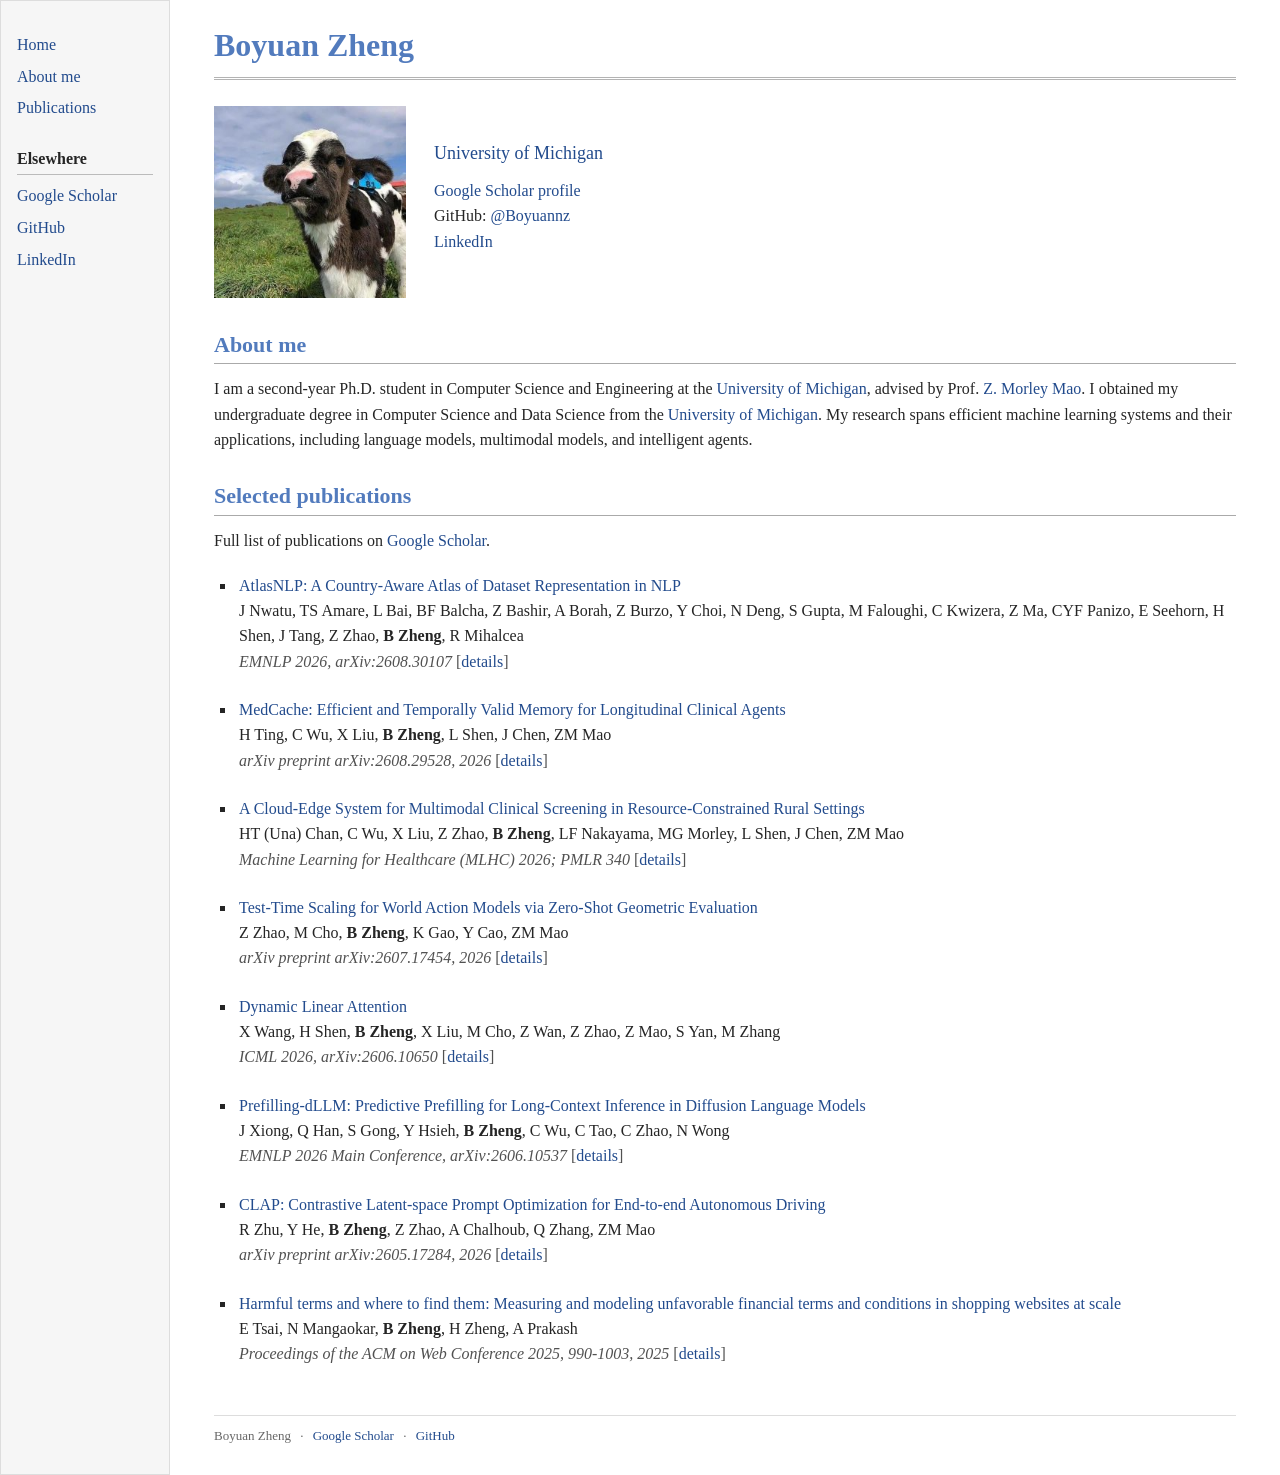
==== index.html @ da9f7f33 "Publish academic personal homepage" ====
<!doctype html>
<html lang="en"><head><meta charset="utf-8"><meta name="viewport" content="width=device-width, initial-scale=1"><title>Boyuan Zheng | University of Michigan</title><meta name="description" content="Boyuan Zheng, Ph.D. student in Computer Science and Engineering at the University of Michigan. Research and publications."><link rel="icon" href="/favicon.svg" type="image/svg+xml"><link rel="stylesheet" href="/style.css"></head><body>    <div class="academic-layout">
      <a class="skip-link" href="#main">Skip to content</a>
      <aside class="academic-sidebar">
        <nav aria-label="Main navigation">
          <a href="#home">Home</a>
          <a href="#about">About me</a>
          <a href="#publications">Publications</a>
          <div class="menu-category">Elsewhere</div>
          <a href="https://scholar.google.com/citations?user=x9AM0SQAAAAJ&amp;hl=en">Google Scholar</a>
          <a href="https://github.com/Boyuannz">GitHub</a>
          <a href="https://www.linkedin.com/in/boyuann-umich/">LinkedIn</a>
        </nav>
      </aside>
      <main id="main" class="academic-content">
        <header id="home"><h1>Boyuan Zheng</h1></header>
        <div class="profile">
          <img class="portrait" src="/portrait.jpg" width="192" height="192" alt="Boyuan Zheng’s Google Scholar avatar: a calf in a field" />
          <div class="profile-details">
            <p class="affiliation"><a href="https://cse.engin.umich.edu/">University of Michigan</a></p>
            <p><a href="https://scholar.google.com/citations?user=x9AM0SQAAAAJ&amp;hl=en">Google Scholar profile</a><br />
              GitHub: <a href="https://github.com/Boyuannz">@Boyuannz</a><br />
              <a href="https://www.linkedin.com/in/boyuann-umich/">LinkedIn</a></p>
          </div>
        </div>
        <section id="about">
          <h2>About me</h2>
          <p>I am a second-year Ph.D. student in Computer Science and Engineering at the <a href="https://cse.engin.umich.edu/">University of Michigan</a>, advised by Prof. <a href="https://web.eecs.umich.edu/~zmao/">Z. Morley Mao</a>. I obtained my undergraduate degree in Computer Science and Data Science from the <a href="https://cse.engin.umich.edu/">University of Michigan</a>. My research spans efficient machine learning systems and their applications, including language models, multimodal models, and intelligent agents.</p>
        </section>
        <section id="publications">
          <h2>Selected publications</h2>
          <p>Full list of publications on <a href="https://scholar.google.com/citations?user=x9AM0SQAAAAJ&amp;hl=en">Google Scholar</a>.</p>
          <ul class="publications">
            <li><a class="paper-title" href="https://arxiv.org/abs/2608.30107">AtlasNLP: A Country-Aware Atlas of Dataset Representation in NLP</a><div class="authors">J Nwatu, TS Amare, L Bai, BF Balcha, Z Bashir, A Borah, Z Burzo, Y Choi, N Deng, S Gupta, M Faloughi, C Kwizera, Z Ma, CYF Panizo, E Seehorn, H Shen, J Tang, Z Zhao, <strong>B Zheng</strong>, R Mihalcea</div><div class="venue">EMNLP 2026, arXiv:2608.30107 <span class="paper-link">[<a href="https://arxiv.org/abs/2608.30107">details</a>]</span></div></li>
<li><a class="paper-title" href="https://scholar.google.com/citations?view_op=view_citation&amp;hl=en&amp;oe=ASCII&amp;user=x9AM0SQAAAAJ&amp;pagesize=100&amp;citation_for_view=x9AM0SQAAAAJ:zYLM7Y9cAGgC">MedCache: Efficient and Temporally Valid Memory for Longitudinal Clinical Agents</a><div class="authors">H Ting, C Wu, X Liu, <strong>B Zheng</strong>, L Shen, J Chen, ZM Mao</div><div class="venue">arXiv preprint arXiv:2608.29528, 2026 <span class="paper-link">[<a href="https://scholar.google.com/citations?view_op=view_citation&amp;hl=en&amp;oe=ASCII&amp;user=x9AM0SQAAAAJ&amp;pagesize=100&amp;citation_for_view=x9AM0SQAAAAJ:zYLM7Y9cAGgC">details</a>]</span></div></li>
<li><a class="paper-title" href="https://arxiv.org/abs/2608.12745">A Cloud-Edge System for Multimodal Clinical Screening in Resource-Constrained Rural Settings</a><div class="authors">HT (Una) Chan, C Wu, X Liu, Z Zhao, <strong>B Zheng</strong>, LF Nakayama, MG Morley, L Shen, J Chen, ZM Mao</div><div class="venue">Machine Learning for Healthcare (MLHC) 2026; PMLR 340 <span class="paper-link">[<a href="https://arxiv.org/abs/2608.12745">details</a>]</span></div></li>
<li><a class="paper-title" href="https://scholar.google.com/citations?view_op=view_citation&amp;hl=en&amp;oe=ASCII&amp;user=x9AM0SQAAAAJ&amp;pagesize=100&amp;citation_for_view=x9AM0SQAAAAJ:qjMakFHDy7sC">Test-Time Scaling for World Action Models via Zero-Shot Geometric Evaluation</a><div class="authors">Z Zhao, M Cho, <strong>B Zheng</strong>, K Gao, Y Cao, ZM Mao</div><div class="venue">arXiv preprint arXiv:2607.17454, 2026 <span class="paper-link">[<a href="https://scholar.google.com/citations?view_op=view_citation&amp;hl=en&amp;oe=ASCII&amp;user=x9AM0SQAAAAJ&amp;pagesize=100&amp;citation_for_view=x9AM0SQAAAAJ:qjMakFHDy7sC">details</a>]</span></div></li>
<li><a class="paper-title" href="https://arxiv.org/abs/2606.10650">Dynamic Linear Attention</a><div class="authors">X Wang, H Shen, <strong>B Zheng</strong>, X Liu, M Cho, Z Wan, Z Zhao, Z Mao, S Yan, M Zhang</div><div class="venue">ICML 2026, arXiv:2606.10650 <span class="paper-link">[<a href="https://arxiv.org/abs/2606.10650">details</a>]</span></div></li>
<li><a class="paper-title" href="https://arxiv.org/abs/2606.10537">Prefilling-dLLM: Predictive Prefilling for Long-Context Inference in Diffusion Language Models</a><div class="authors">J Xiong, Q Han, S Gong, Y Hsieh, <strong>B Zheng</strong>, C Wu, C Tao, C Zhao, N Wong</div><div class="venue">EMNLP 2026 Main Conference, arXiv:2606.10537 <span class="paper-link">[<a href="https://arxiv.org/abs/2606.10537">details</a>]</span></div></li>
<li><a class="paper-title" href="https://scholar.google.com/citations?view_op=view_citation&amp;hl=en&amp;oe=ASCII&amp;user=x9AM0SQAAAAJ&amp;pagesize=100&amp;citation_for_view=x9AM0SQAAAAJ:d1gkVwhDpl0C">CLAP: Contrastive Latent-space Prompt Optimization for End-to-end Autonomous Driving</a><div class="authors">R Zhu, Y He, <strong>B Zheng</strong>, Z Zhao, A Chalhoub, Q Zhang, ZM Mao</div><div class="venue">arXiv preprint arXiv:2605.17284, 2026 <span class="paper-link">[<a href="https://scholar.google.com/citations?view_op=view_citation&amp;hl=en&amp;oe=ASCII&amp;user=x9AM0SQAAAAJ&amp;pagesize=100&amp;citation_for_view=x9AM0SQAAAAJ:d1gkVwhDpl0C">details</a>]</span></div></li>
<li><a class="paper-title" href="https://scholar.google.com/citations?view_op=view_citation&amp;hl=en&amp;oe=ASCII&amp;user=x9AM0SQAAAAJ&amp;pagesize=100&amp;citation_for_view=x9AM0SQAAAAJ:u5HHmVD_uO8C">Harmful terms and where to find them: Measuring and modeling unfavorable financial terms and conditions in shopping websites at scale</a><div class="authors">E Tsai, N Mangaokar, <strong>B Zheng</strong>, H Zheng, A Prakash</div><div class="venue">Proceedings of the ACM on Web Conference 2025, 990-1003, 2025 <span class="paper-link">[<a href="https://scholar.google.com/citations?view_op=view_citation&amp;hl=en&amp;oe=ASCII&amp;user=x9AM0SQAAAAJ&amp;pagesize=100&amp;citation_for_view=x9AM0SQAAAAJ:u5HHmVD_uO8C">details</a>]</span></div></li>
          </ul>
        </section>
        <footer>Boyuan Zheng <span aria-hidden="true">·</span> <a href="https://scholar.google.com/citations?user=x9AM0SQAAAAJ&amp;hl=en">Google Scholar</a> <span aria-hidden="true">·</span> <a href="https://github.com/Boyuannz">GitHub</a></footer>
      </main>
    </div></body></html>
---- style.css ----
:root {
  color-scheme: light;
  --background: #ffffff;
  --foreground: #252525;
  --primary: #224b8d;
  --sidebar: #f6f6f6;
  --border: #dddddd;
}
* { box-sizing: border-box; }
html { scroll-behavior: smooth; scroll-padding-top: 24px; }
body { margin: 0; background: var(--background); color: var(--foreground); font: 16px/1.6 Georgia, 'Times New Roman', serif; }
a { color: var(--primary); text-decoration: none; text-underline-offset: 4px; }
a:hover { text-decoration: underline; }
a:focus-visible { outline: 2px solid var(--primary); outline-offset: 4px; }
.academic-layout { --sidebar-width: 170px !important; align-items: stretch; min-height: 100vh; }
.academic-sidebar { flex-shrink: 0; height: auto; border: 1px solid var(--border); padding: 28px 16px; }
.academic-sidebar nav { position: sticky; top: 28px; }
.academic-sidebar nav > a { display: block; padding: 3px 0; }
.menu-category { margin-top: 22px; padding-bottom: 3px; margin-bottom: 5px; border-bottom: 1px solid #bbb; font-weight: bold; }
.academic-content { min-width: 0; flex: 1; max-width: 1130px; padding: 25px 44px 28px; }
h1 { margin: 0 0 26px; padding-bottom: 10px; border-bottom: 3px double #b3b3b3; color: #527bbd; font-size: 2rem; font-weight: 700; line-height: 1.3; }
.profile { display: flex; align-items: center; gap: 28px; margin: 0 0 32px; }
.portrait { width: 192px; height: 192px; object-fit: cover; flex-shrink: 0; }
.profile-details p { margin: 0 0 10px; }
.affiliation { font-size: 1.125rem; }
h2 { color: #527bbd; font-weight: 700; font-size: 1.375rem; line-height: 1.35; border-bottom: 1px solid #aaa; padding-bottom: 4px; margin: 28px 0 12px; }
p { margin: 10px 0; }
.publications { padding-left: 22px; list-style-type: square; margin: 20px 0 0; }
.publications li { padding-left: 3px; margin-bottom: 23px; }
.paper-title { font-weight: 500; }
.authors { line-height: 1.55; }
.venue { color: #515151; font-style: italic; }
.paper-link { font-style: normal; white-space: nowrap; }
.code-list { list-style-type: square; padding-left: 22px; margin: 12px 0; }
.language { margin-left: 12px; color: #626262; font-size: .875rem; }
footer { margin-top: 48px; padding-top: 10px; border-top: 1px solid #ddd; color: #686868; font-size: .8125rem; }
footer span { padding: 0 6px; }
.skip-link { position: fixed; top: -100px; left: 12px; z-index: 10; background: white; padding: 8px; }
.skip-link:focus { top: 12px; }
@media (max-width: 700px) {
 .academic-layout { flex-direction: column; }
 .academic-sidebar { width: 100% !important; padding: 12px 20px; border-width: 0 0 1px; }
 .academic-sidebar nav { display: flex; flex-wrap: wrap; gap: 4px 20px; position: static; }
 .academic-sidebar nav > a { padding: 5px 0; }
 .menu-category { display: none; }
 .academic-content { width: 100%; padding: 23px 22px; }
 h1 { font-size: 1.85rem; margin-bottom: 22px; }
 .profile { gap: 20px; align-items: flex-start; }
 .portrait { width: 132px; height: 148px; }
 .affiliation { font-size: 1rem; }
}
@media (max-width: 380px) { .profile { flex-direction: column; } }
@media (prefers-reduced-motion: reduce) { html { scroll-behavior: auto; } }

.academic-layout { display: flex; width: 100%; }
.academic-sidebar { width: 170px; background: var(--sidebar); }
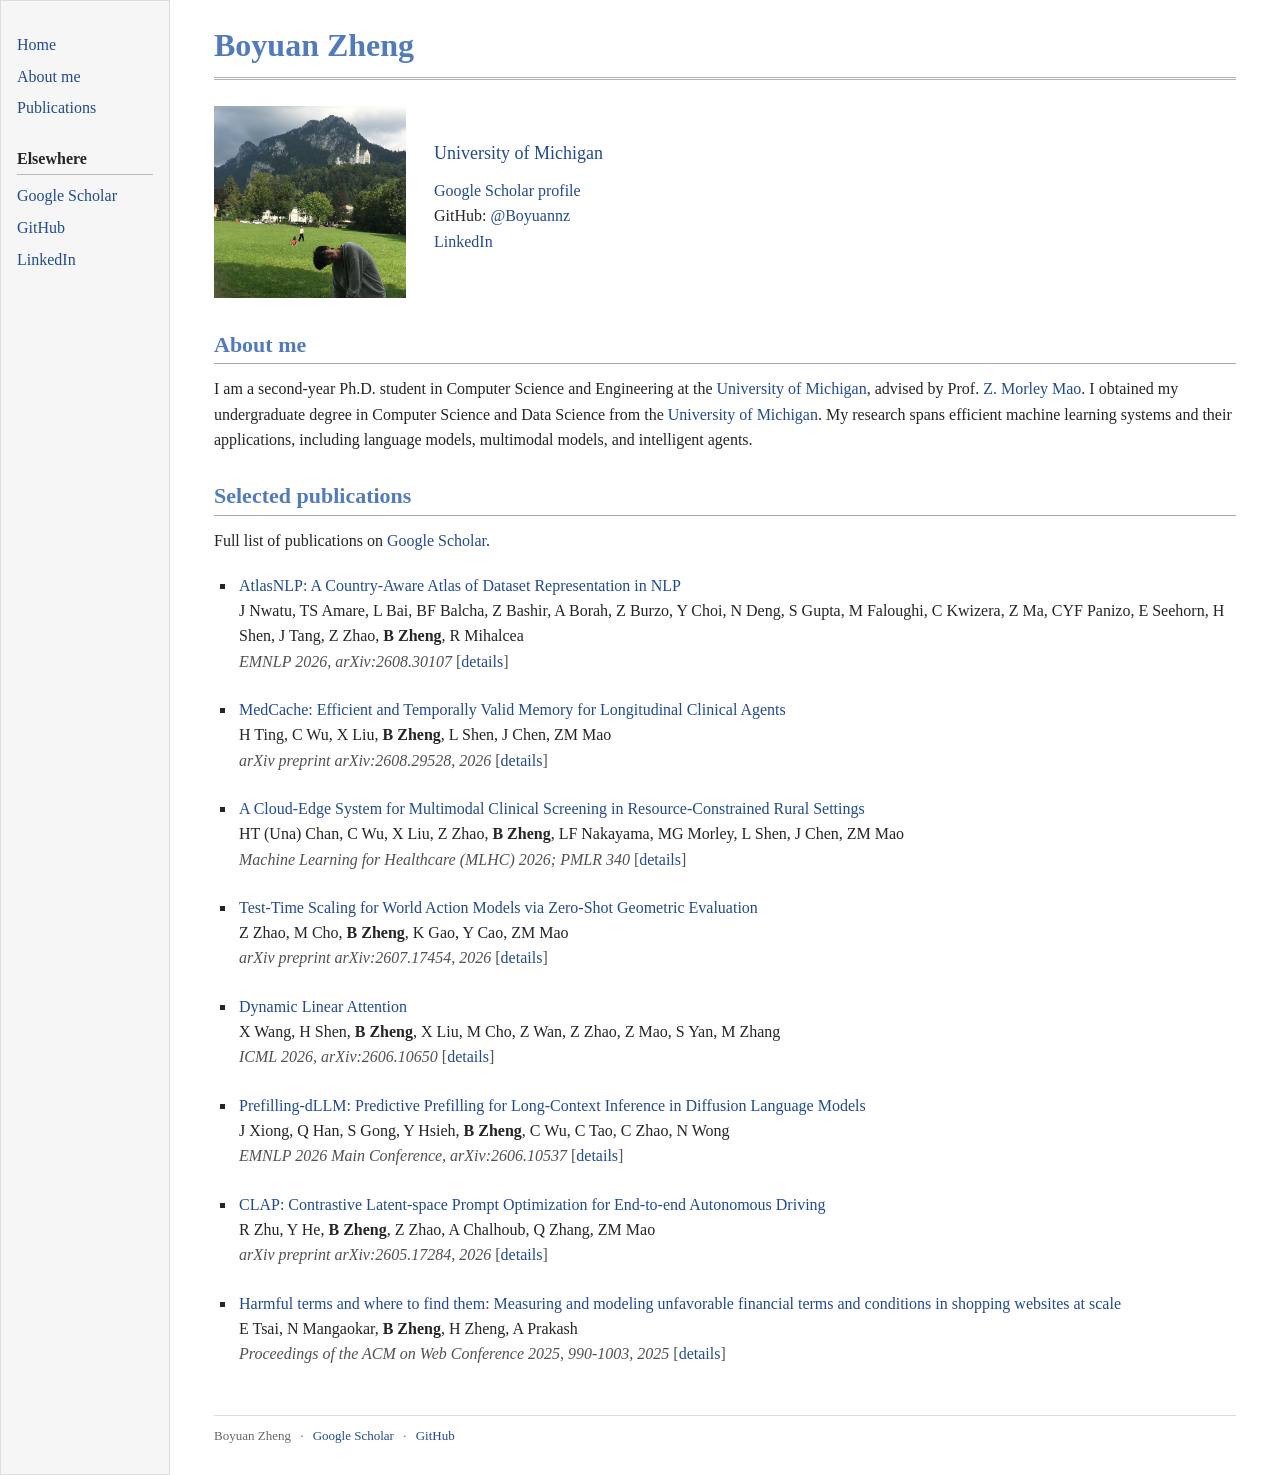
==== commit d290565f: "Replace homepage photo with supplied personal photo" ====
--- a/index.html
+++ b/index.html
@@ -15,7 +15,7 @@
       <main id="main" class="academic-content">
         <header id="home"><h1>Boyuan Zheng</h1></header>
         <div class="profile">
-          <img class="portrait" src="/portrait.jpg" width="192" height="192" alt="Boyuan Zheng’s Google Scholar avatar: a calf in a field" />
+          <img class="portrait" src="/portrait.jpg" width="192" height="192" alt="Boyuan Zheng outdoors with mountains and a castle in the background" />
           <div class="profile-details">
             <p class="affiliation"><a href="https://cse.engin.umich.edu/">University of Michigan</a></p>
             <p><a href="https://scholar.google.com/citations?user=x9AM0SQAAAAJ&amp;hl=en">Google Scholar profile</a><br />
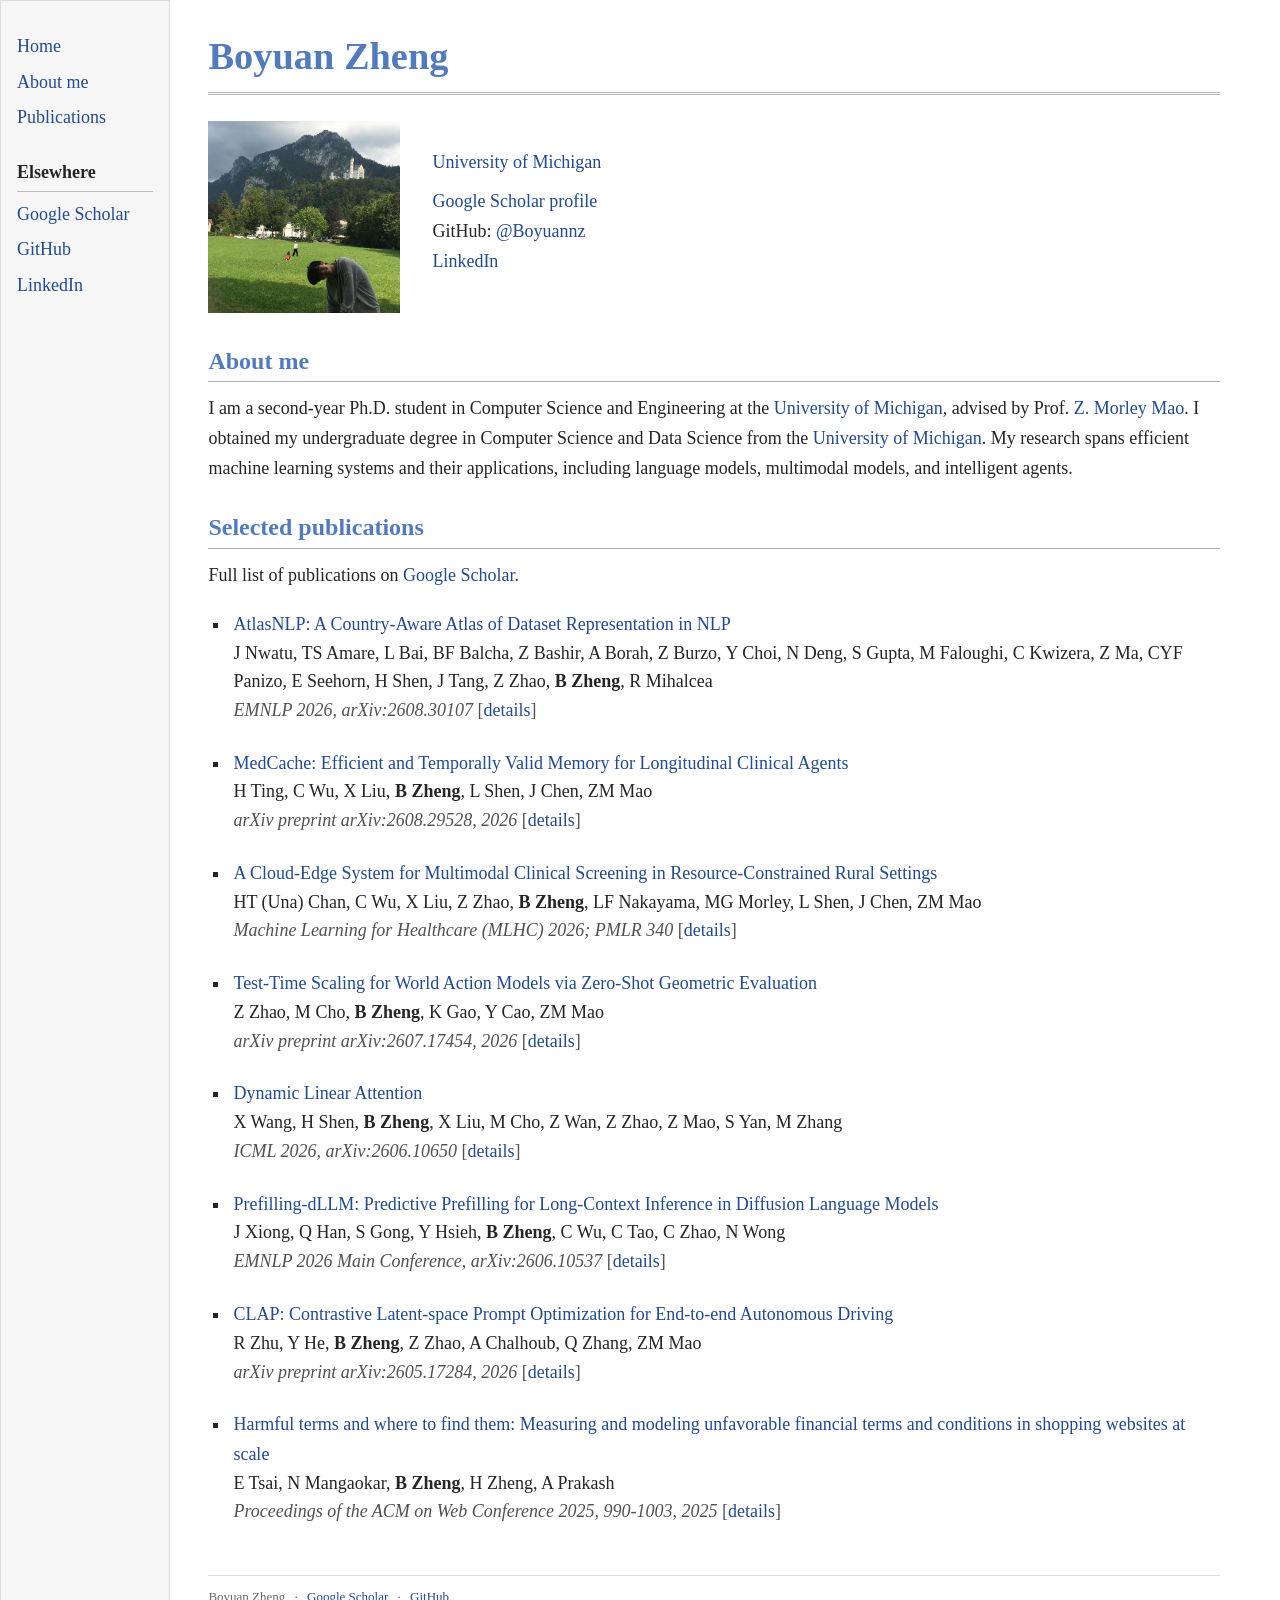
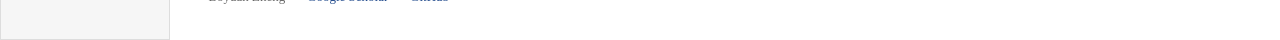
==== commit 80ddef02: "Adapt typography and layout to browser width" ====
--- a/index.html
+++ b/index.html
@@ -1,5 +1,5 @@
 <!doctype html>
-<html lang="en"><head><meta charset="utf-8"><meta name="viewport" content="width=device-width, initial-scale=1"><title>Boyuan Zheng | University of Michigan</title><meta name="description" content="Boyuan Zheng, Ph.D. student in Computer Science and Engineering at the University of Michigan. Research and publications."><link rel="icon" href="/favicon.svg" type="image/svg+xml"><link rel="stylesheet" href="/style.css"></head><body>    <div class="academic-layout">
+<html lang="en"><head><meta charset="utf-8"><meta name="viewport" content="width=device-width, initial-scale=1"><title>Boyuan Zheng</title><meta name="description" content="Boyuan Zheng, Ph.D. student in Computer Science and Engineering at the University of Michigan. Research and publications."><link rel="icon" href="/favicon.svg" type="image/svg+xml"><link rel="stylesheet" href="/style.css?v=responsive-1"></head><body>    <div class="academic-layout">
       <a class="skip-link" href="#main">Skip to content</a>
       <aside class="academic-sidebar">
         <nav aria-label="Main navigation">
@@ -15,7 +15,7 @@
       <main id="main" class="academic-content">
         <header id="home"><h1>Boyuan Zheng</h1></header>
         <div class="profile">
-          <img class="portrait" src="/portrait.jpg" width="192" height="192" alt="Boyuan Zheng outdoors with mountains and a castle in the background" />
+          <img class="portrait" src="/boyuan-photo.jpg" width="192" height="192" alt="Boyuan Zheng outdoors with mountains and a castle in the background" />
           <div class="profile-details">
             <p class="affiliation"><a href="https://cse.engin.umich.edu/">University of Michigan</a></p>
             <p><a href="https://scholar.google.com/citations?user=x9AM0SQAAAAJ&amp;hl=en">Google Scholar profile</a><br />
--- a/style.css
+++ b/style.css
@@ -8,7 +8,7 @@
 }
 * { box-sizing: border-box; }
 html { scroll-behavior: smooth; scroll-padding-top: 24px; }
-body { margin: 0; background: var(--background); color: var(--foreground); font: 16px/1.6 Georgia, 'Times New Roman', serif; }
+body { margin: 0; background: var(--background); color: var(--foreground); font: clamp(1rem, 0.94rem + 0.25vw, 1.125rem)/1.65 Georgia, 'Times New Roman', serif; }
 a { color: var(--primary); text-decoration: none; text-underline-offset: 4px; }
 a:hover { text-decoration: underline; }
 a:focus-visible { outline: 2px solid var(--primary); outline-offset: 4px; }
@@ -17,13 +17,13 @@
 .academic-sidebar nav { position: sticky; top: 28px; }
 .academic-sidebar nav > a { display: block; padding: 3px 0; }
 .menu-category { margin-top: 22px; padding-bottom: 3px; margin-bottom: 5px; border-bottom: 1px solid #bbb; font-weight: bold; }
-.academic-content { min-width: 0; flex: 1; max-width: 1130px; padding: 25px 44px 28px; }
-h1 { margin: 0 0 26px; padding-bottom: 10px; border-bottom: 3px double #b3b3b3; color: #527bbd; font-size: 2rem; font-weight: 700; line-height: 1.3; }
-.profile { display: flex; align-items: center; gap: 28px; margin: 0 0 32px; }
-.portrait { width: 192px; height: 192px; object-fit: cover; flex-shrink: 0; }
+.academic-content { min-width: 0; flex: 1; max-width: 68rem; padding: clamp(1.25rem, 2.5vw, 2rem) clamp(1.25rem, 3vw, 3rem); overflow-wrap: anywhere; }
+h1 { margin: 0 0 26px; padding-bottom: 10px; border-bottom: 3px double #b3b3b3; color: #527bbd; font-size: clamp(1.75rem, 1.3rem + 1.4vw, 2.4rem); font-weight: 700; line-height: 1.3; }
+.profile { display: flex; align-items: center; gap: clamp(1.25rem, 2.5vw, 2rem); margin: 0 0 32px; flex-wrap: wrap; }
+.portrait { width: clamp(9rem, 17vw, 12rem); height: auto; aspect-ratio: 1; max-width: 100%; object-fit: cover; flex-shrink: 0; }
 .profile-details p { margin: 0 0 10px; }
 .affiliation { font-size: 1.125rem; }
-h2 { color: #527bbd; font-weight: 700; font-size: 1.375rem; line-height: 1.35; border-bottom: 1px solid #aaa; padding-bottom: 4px; margin: 28px 0 12px; }
+h2 { color: #527bbd; font-weight: 700; font-size: clamp(1.25rem, 1.1rem + 0.5vw, 1.5rem); line-height: 1.35; border-bottom: 1px solid #aaa; padding-bottom: 4px; margin: 28px 0 12px; }
 p { margin: 10px 0; }
 .publications { padding-left: 22px; list-style-type: square; margin: 20px 0 0; }
 .publications li { padding-left: 3px; margin-bottom: 23px; }
@@ -37,20 +37,22 @@
 footer span { padding: 0 6px; }
 .skip-link { position: fixed; top: -100px; left: 12px; z-index: 10; background: white; padding: 8px; }
 .skip-link:focus { top: 12px; }
-@media (max-width: 700px) {
+@media (max-width: 48rem) {
  .academic-layout { flex-direction: column; }
  .academic-sidebar { width: 100% !important; padding: 12px 20px; border-width: 0 0 1px; }
  .academic-sidebar nav { display: flex; flex-wrap: wrap; gap: 4px 20px; position: static; }
  .academic-sidebar nav > a { padding: 5px 0; }
  .menu-category { display: none; }
  .academic-content { width: 100%; padding: 23px 22px; }
- h1 { font-size: 1.85rem; margin-bottom: 22px; }
+ h1 { margin-bottom: 22px; }
  .profile { gap: 20px; align-items: flex-start; }
- .portrait { width: 132px; height: 148px; }
+ .portrait { width: clamp(8.25rem, 26vw, 12rem); height: auto; }
  .affiliation { font-size: 1rem; }
 }
-@media (max-width: 380px) { .profile { flex-direction: column; } }
+@media (max-width: 24rem) { .profile { flex-direction: column; } }
 @media (prefers-reduced-motion: reduce) { html { scroll-behavior: auto; } }
 
 .academic-layout { display: flex; width: 100%; }
 .academic-sidebar { width: 170px; background: var(--sidebar); }
+
+.profile-details { flex: 1 1 13rem; min-width: 0; }
